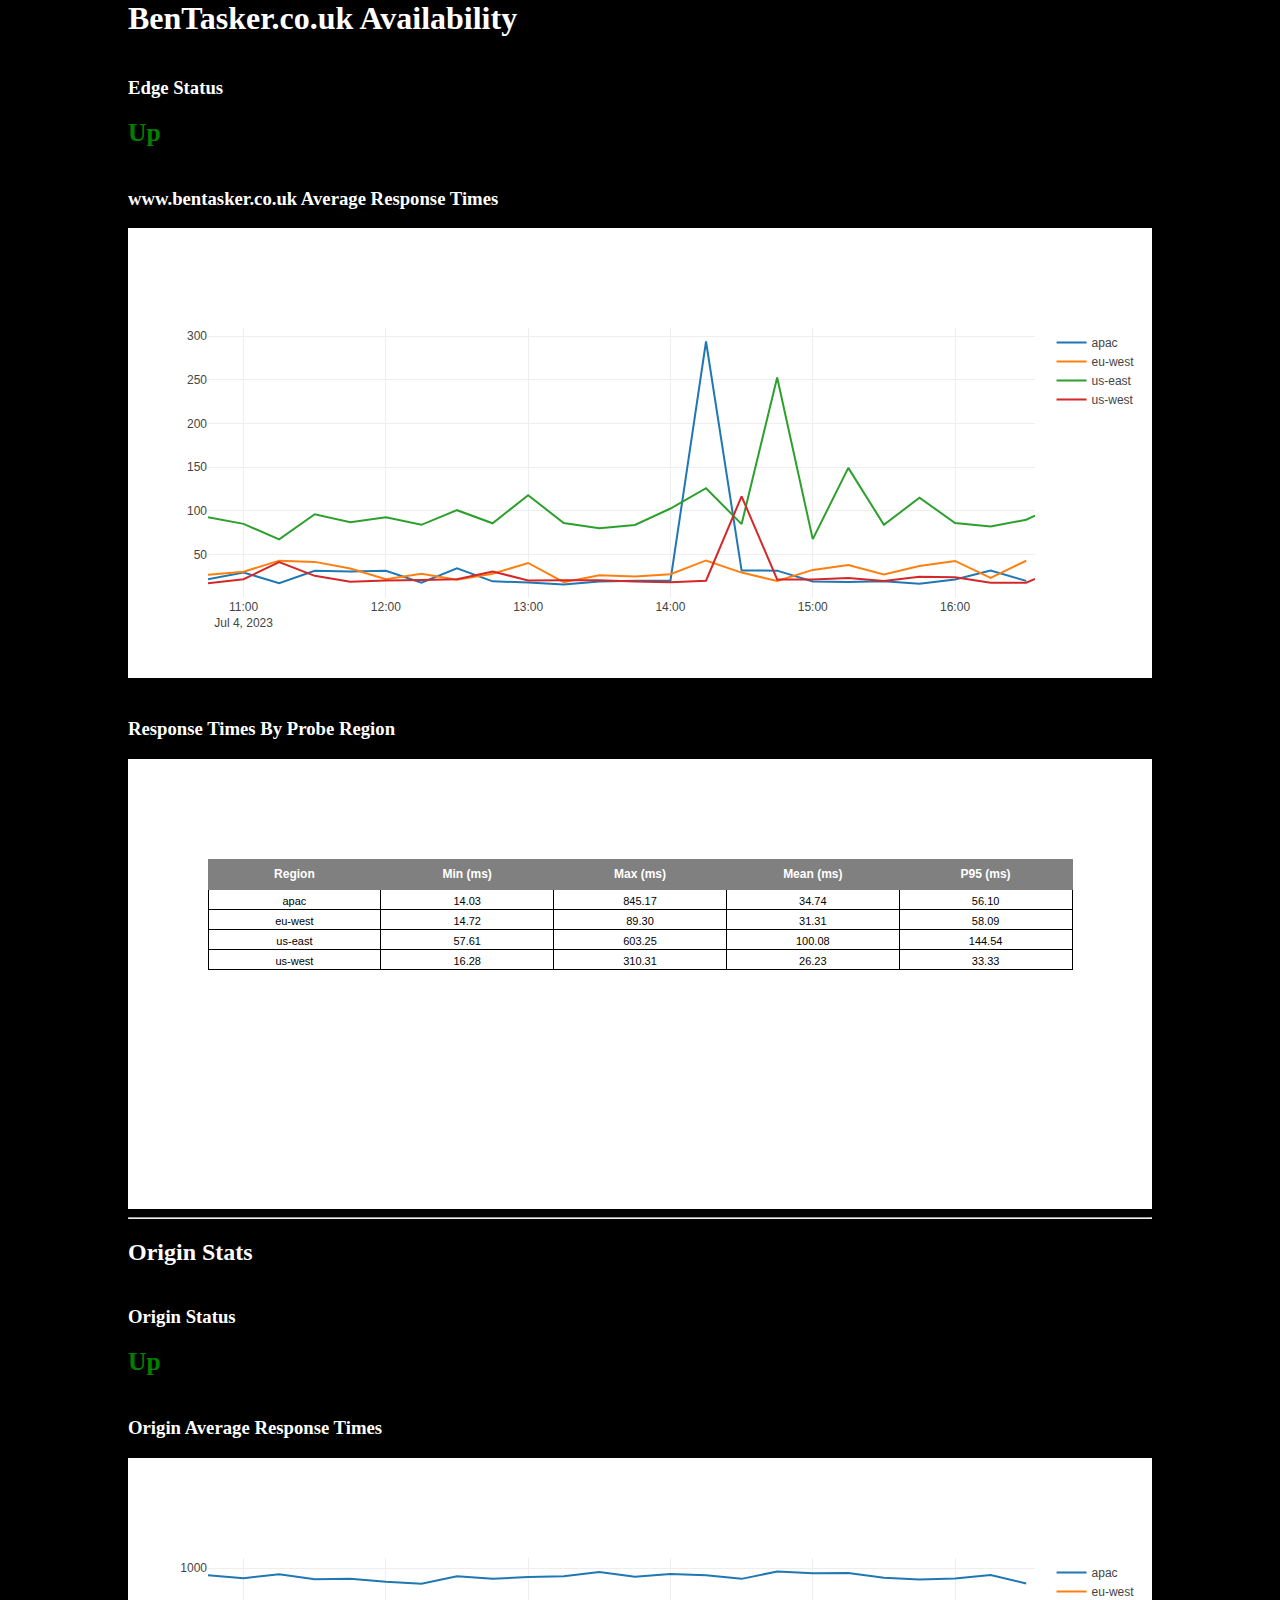
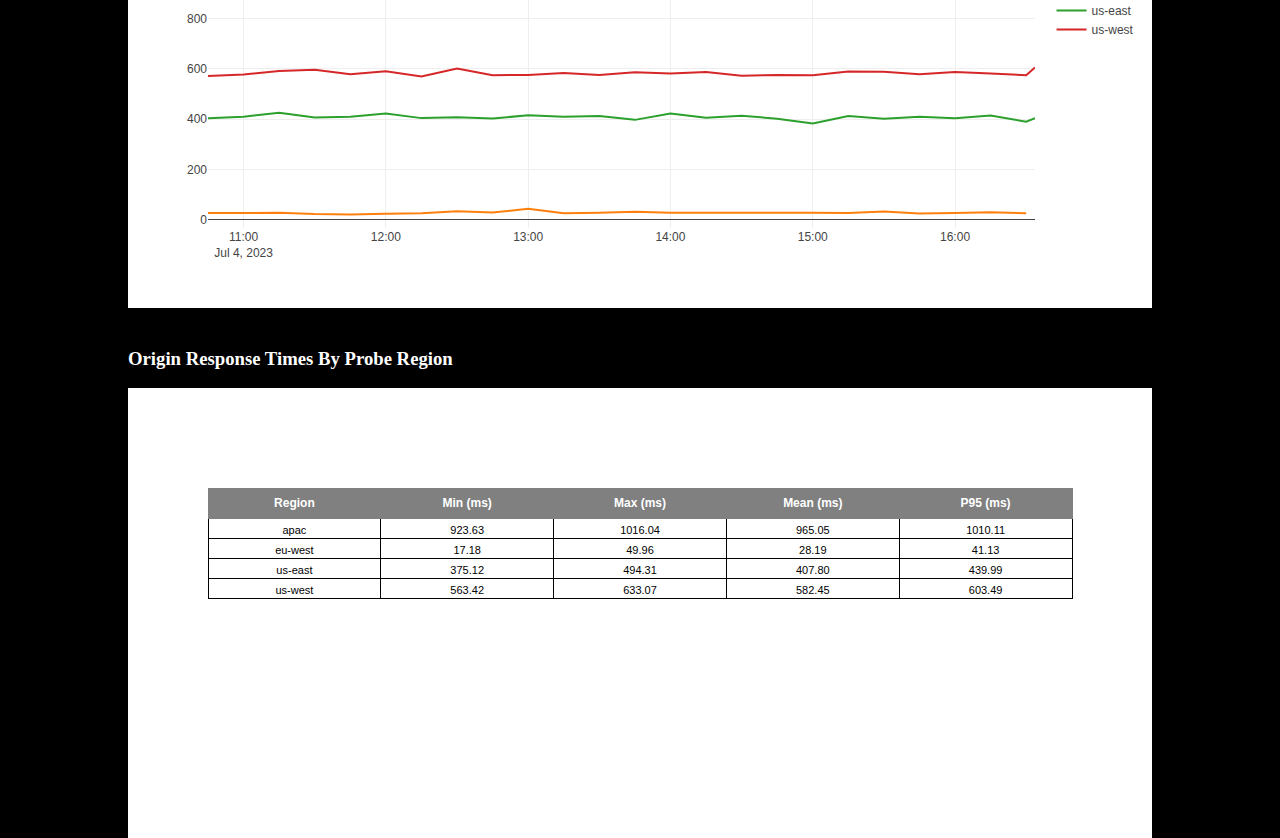
==== index.html @ 530283c2 "Move HTML files to root for github pages compatability" ====
<html>
    <head>
        <title>BenTasker.co.uk Availability</title>
        <script src="static/plotly-2.24.1.min.js" charset="utf-8"></script>
        <link rel="stylesheet" href="static/style.css" />
    </head>
<body>
<h1>BenTasker.co.uk Availability</h1>


<h3>Edge Status</h3>
<div id="edgestatus"></div>


<h3>www.bentasker.co.uk Average Response Times</h3>
    <div id="response_times"></div>

<h3>Response Times By Probe Region</h3>
<div id="edge_response_by_region"></div>

<hr />
<h2>Origin Stats</h2>

<h3>Origin Status</h3>
<div id="originstatus"></div>

<h3>Origin Average Response Times</h3>
    <div id="origin_response_times"></div>

<h3>Origin Response Times By Probe Region</h3>
<div id="origin_response_by_region"></div>


<!-- Build the page  -->
<script type="text/javascript" src="static/main.js"></script>
</body>
</html>
---- static/style.css ----
body {max-width: 80%; margin: auto; color: #fff; background-color: #000}

#edgestatus, #originstatus {font-weight: bolder; font-size: 1.6em;}


.state-up {color: green}
.state-mostlyup {color: lightgreen}
.state-degraded {color: orange}
.state-down {color: red}

h3 {
  margin-top: 40px;
}
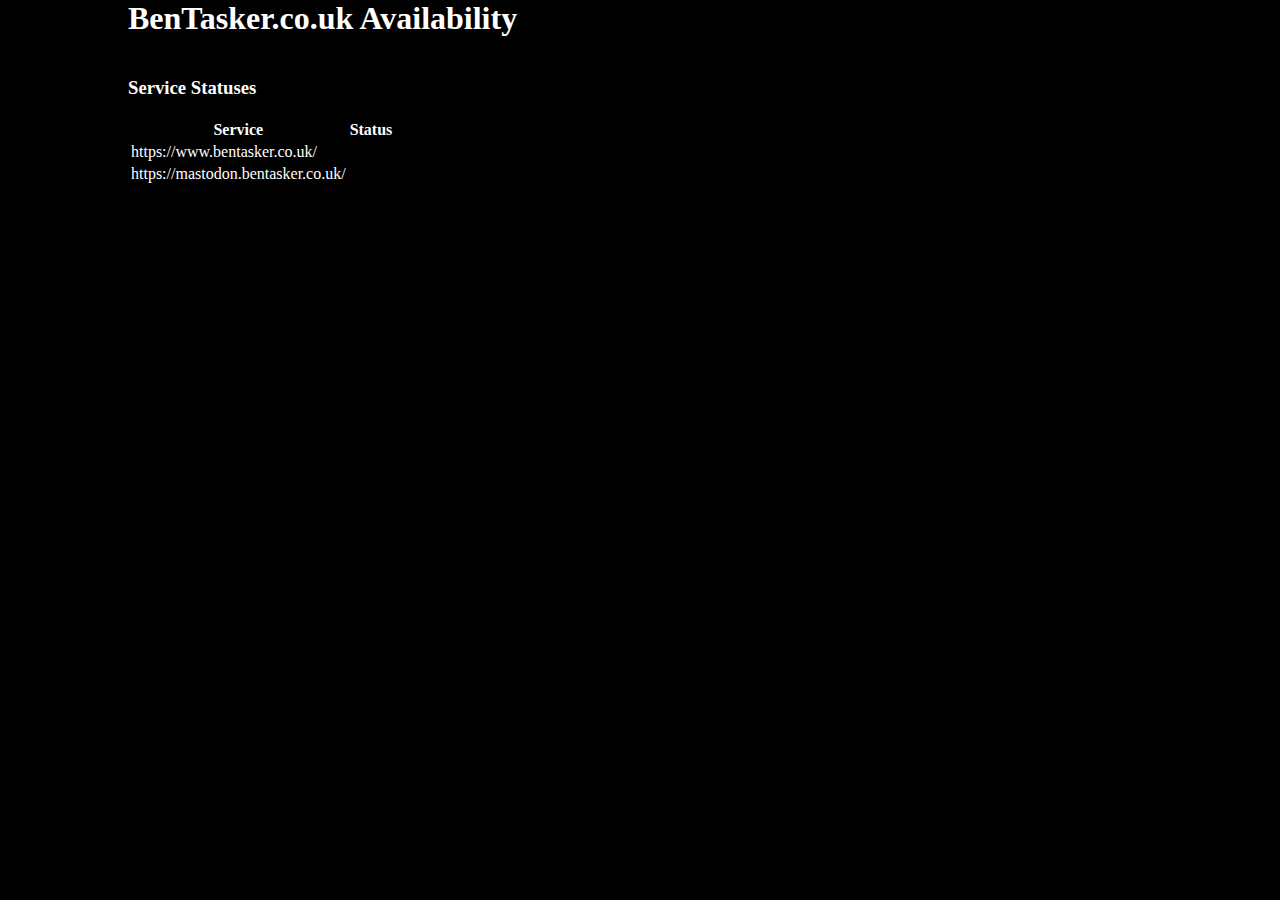
==== commit 09916533: "Add service information to status page (will need styling)" ====
--- a/index.html
+++ b/index.html
@@ -7,6 +7,8 @@
 <body>
 <h1>BenTasker.co.uk Availability</h1>
 
+<h3>Service Statuses</h3>
+<div id="servicestatuses"></a>
 
 <h3>Edge Status</h3>
 <div id="edgestatus"></div>
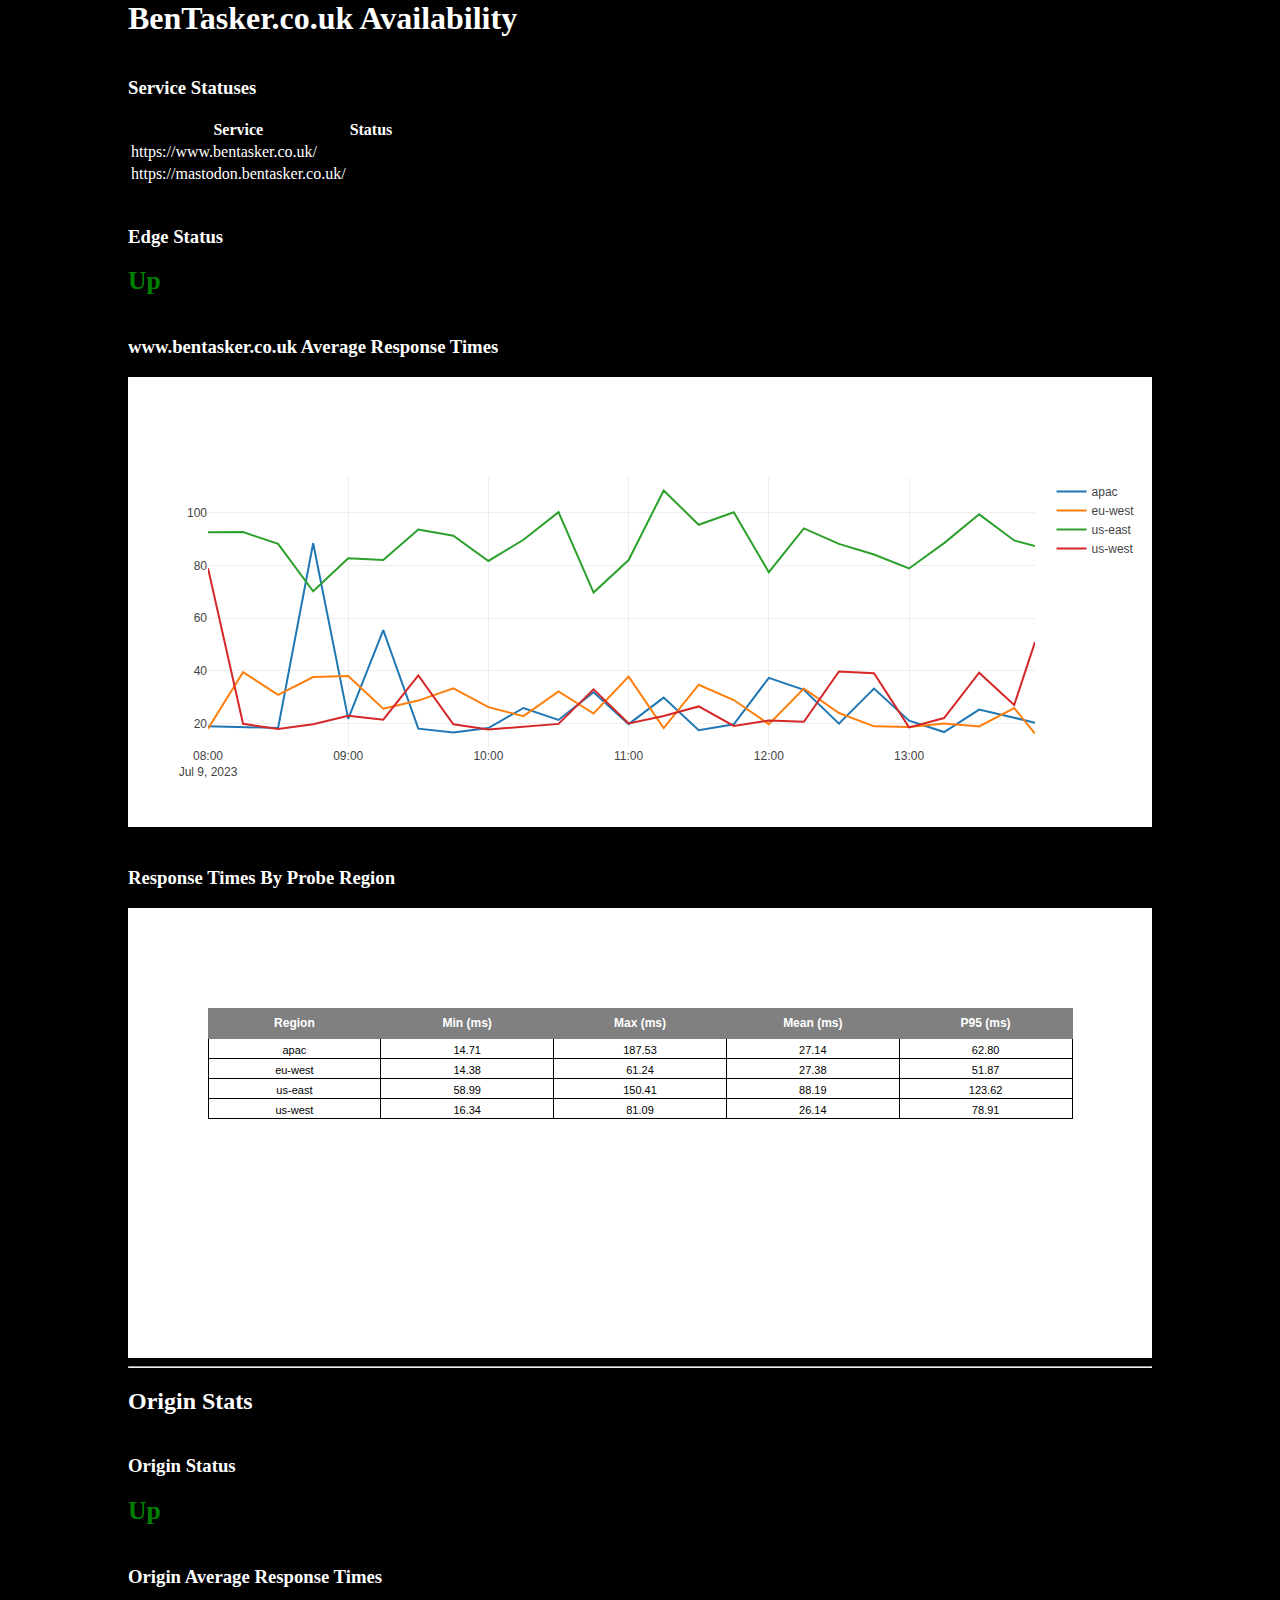
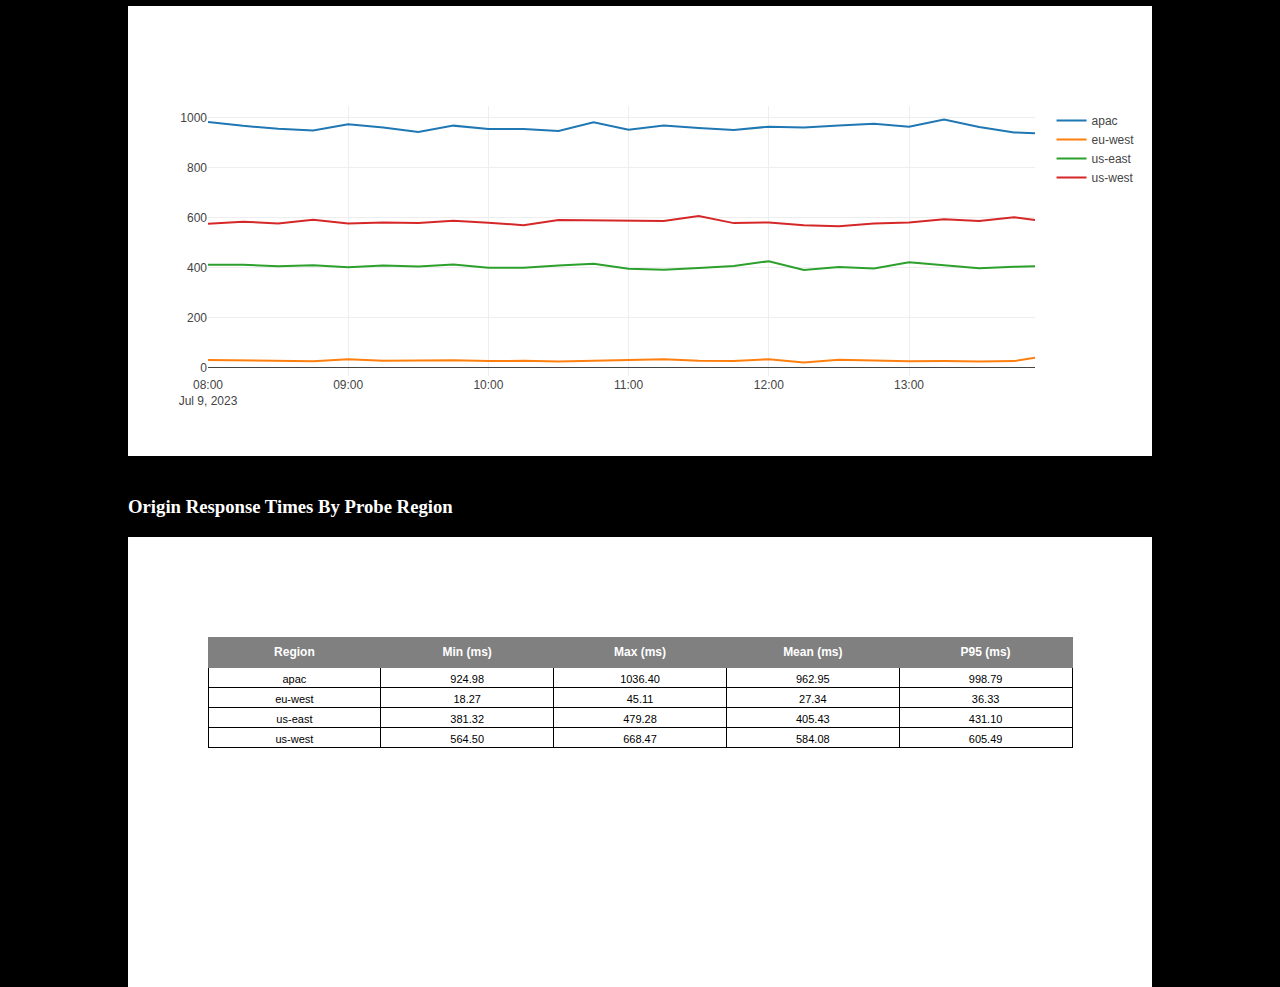
==== commit f01af899: "Whooops" ====
--- a/index.html
+++ b/index.html
@@ -8,7 +8,7 @@
 <h1>BenTasker.co.uk Availability</h1>
 
 <h3>Service Statuses</h3>
-<div id="servicestatuses"></a>
+<div id="servicestatuses"></div>
 
 <h3>Edge Status</h3>
 <div id="edgestatus"></div>
